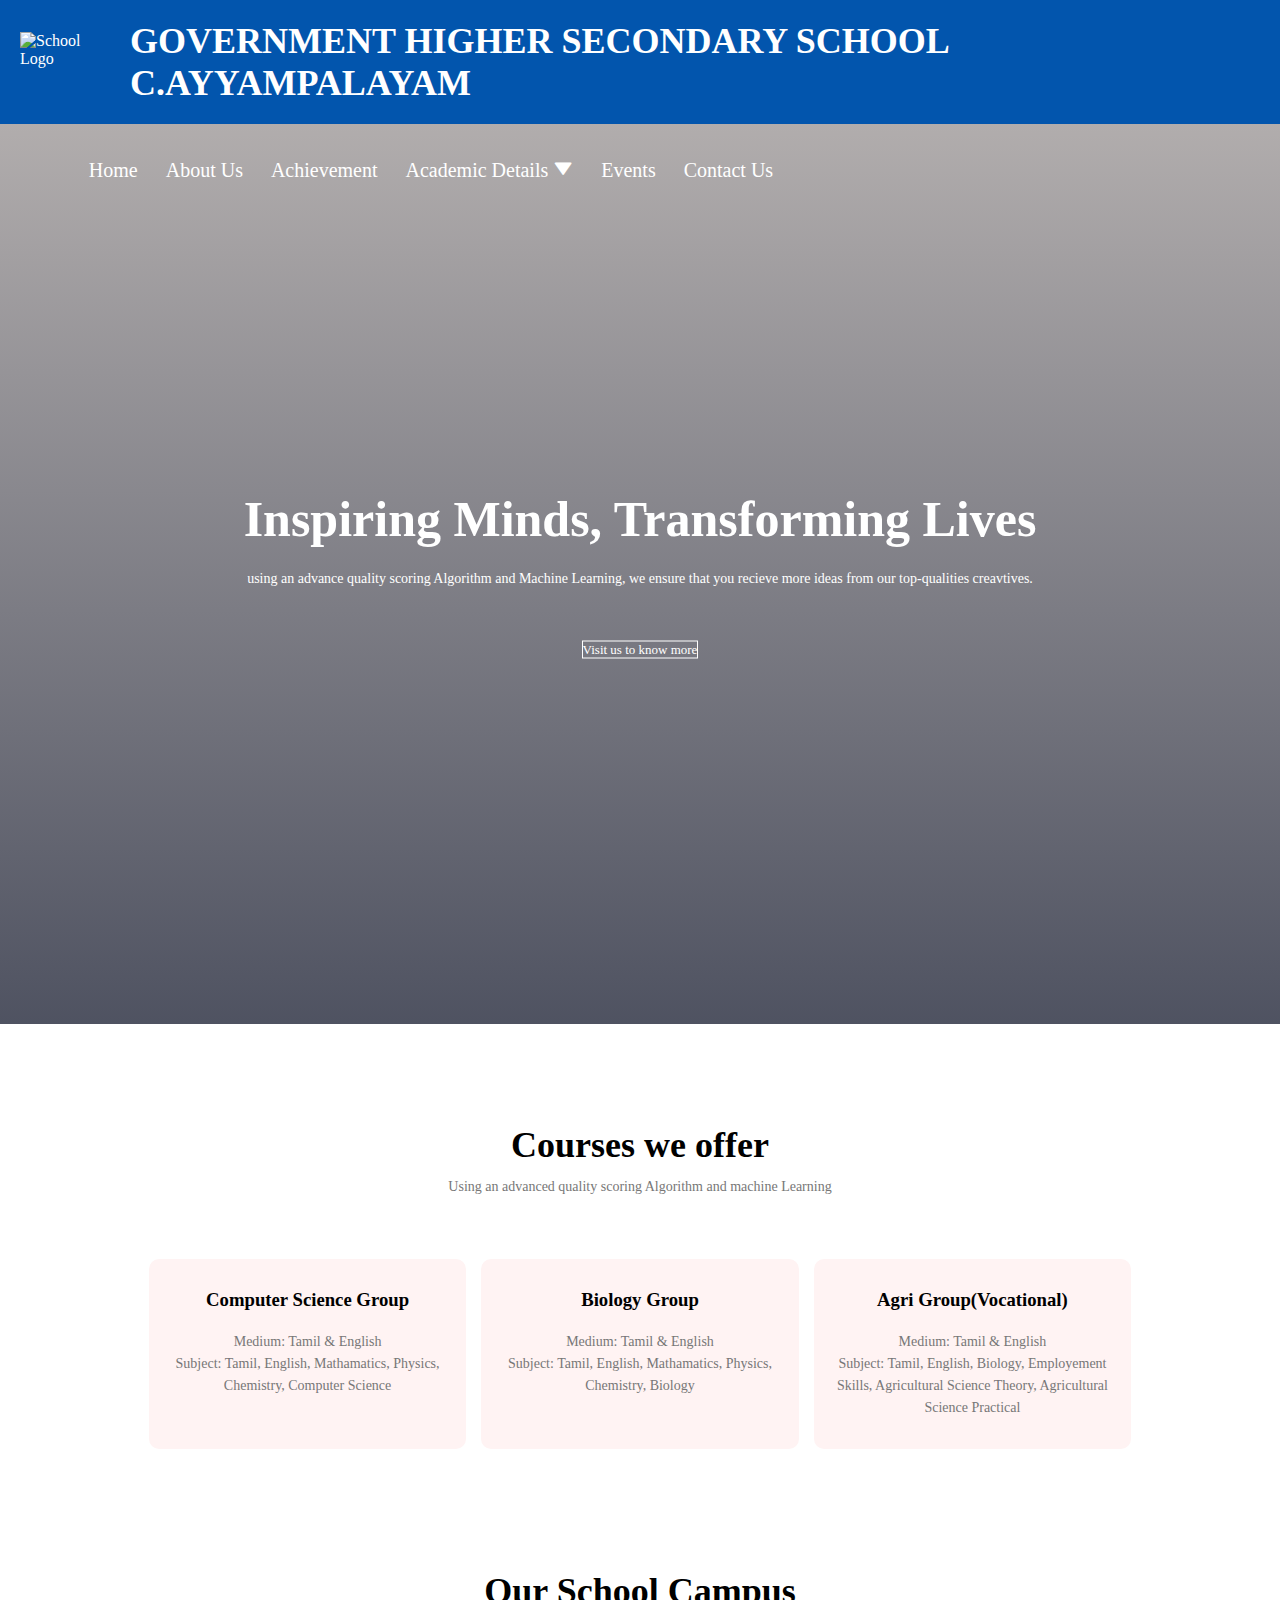
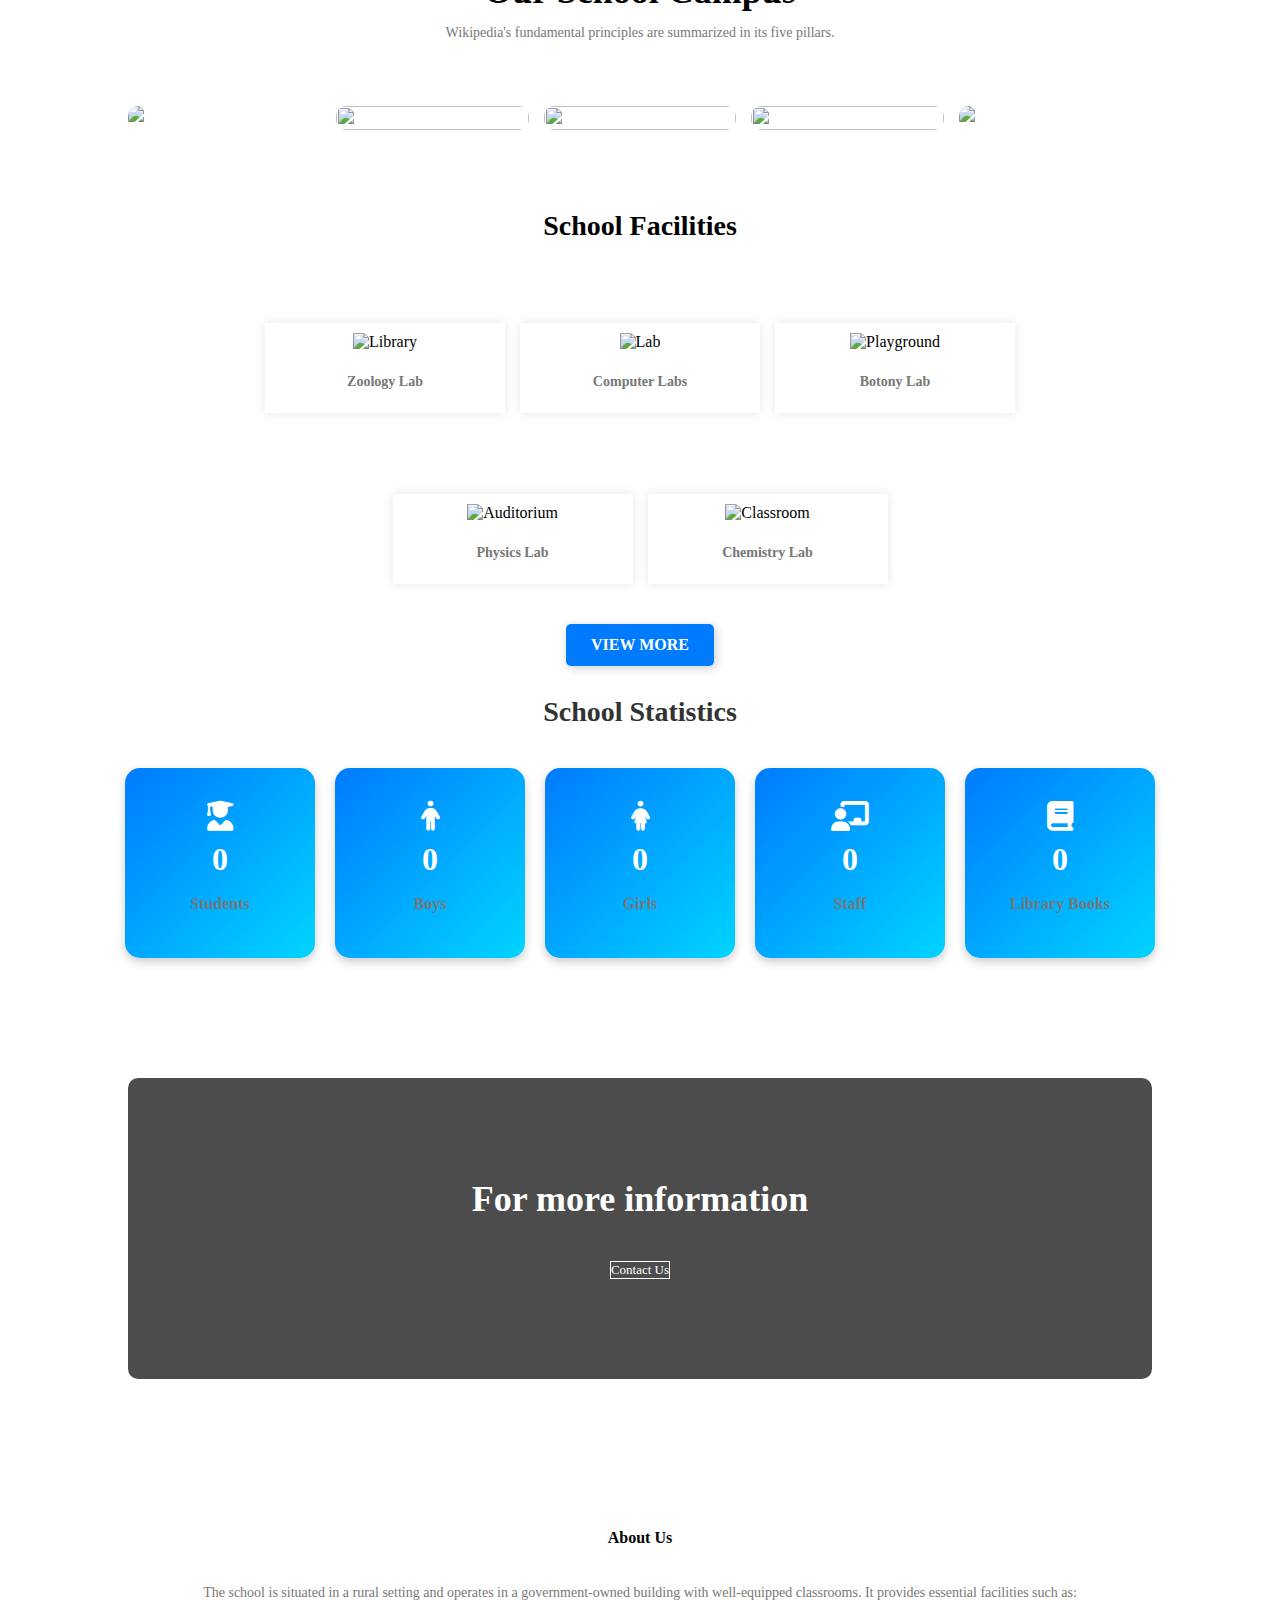
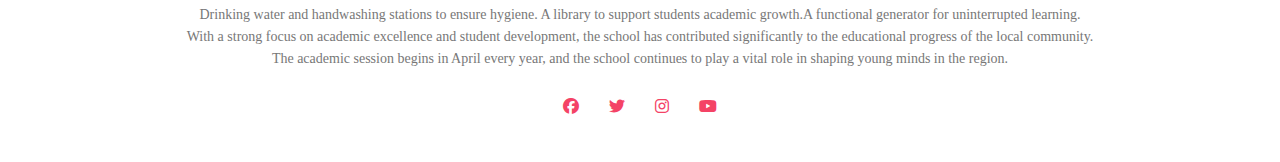
==== index.html @ c4cbe024 "Add files via upload" ====
<!DOCTYPE html>
<html lang="en">
    <head>
        <meta name=""viewport" content=""width=device-width, initical-scale="1.0">
        <title>GHSS C.AYYAMPALAYAM</title>
        <link rel="stylesheet" href="style233.css">
        <link rel="stylesheet" href="https://cdnjs.cloudflare.com/ajax/libs/font-awesome/6.5.1/css/all.min.css">
        <link rel="stylesheet" href="https://unpkg.com/boxicons@2.1.4/css/boxicons.min.css">
    </head>
    <body>
        <header>
            <img src="images/logo.png" alt="School Logo" class="logo">
            <h1>GOVERNMENT HIGHER SECONDARY SCHOOL C.AYYAMPALAYAM</h1>
        </header>
        <section class="header">
            <nav>      
                <div class="nav-links">
                    <ul>
                        <li><a href="index.html">Home</a></li>
                        <li><a href="about.html">About Us</a></li>
                        
                        <li><a href="achievements.html">Achievement</a></li>
                        <li class="dropdown">
                            <a href="#">Academic Details <i class='bx bxs-down-arrow'></i></a>
                            <ul class="dropdown-content">
                                <li><a href="staff_details_new.html">Staff Details</a></li>
                                <li><a href="std_high_rank.html">Student Rank</a></li>
                            </ul>
                        </li>
                        <li><a href="events_gallery.html">Events</a></li>
                        <li><a href="contact.html">Contact Us</a></li>
                        
                    </ul>
                </div>
            </nav>

            <div class="text-box">
                <h1>Inspiring Minds, Transforming Lives</h1>
                <p> using an advance quality scoring Algorithm and Machine Learning, we ensure that you recieve more ideas from our top-qualities creavtives.</p>
                <a href="" class="hero-btn">Visit us to know more</a>
            </div>
        </section>

        <!--courses-->
        <section class="course">
            <h1>Courses we offer</h1>
            <p>Using an advanced quality scoring Algorithm and machine Learning</p>

            <div class="row">
                <div class="course-col">
                    <h3> Computer Science Group</h3>
                    <p>Medium: Tamil & English<br>
                    Subject: Tamil, English, Mathamatics, Physics, Chemistry, Computer Science</p>
                </div>

                <div class="course-col">
                    <h3>Biology Group</h3>
                    <p>Medium: Tamil & English<br>
                        Subject: Tamil, English, Mathamatics, Physics, Chemistry, Biology</p>
                </div>

                <div class="course-col">
                    <h3>Agri Group(Vocational)</h3>
                    <p>Medium: Tamil & English<br>
                        Subject: Tamil, English, Biology, Employement Skills, Agricultural Science Theory, Agricultural Science Practical</p>
                </div>
            </div>
        </section>

        <!--...Campus...-->


        <section class="campus">
            <h1>Our School Campus</h1>
            <p>Wikipedia's fundamental principles are summarized in its five pillars.</p>

            <div class="row">

                <div class="campus-col">
                    <img src="images/school1.jpg">
                    <div class="layer">
                        <h3>Places</h3>
                    </div>
                </div>
                <div class="campus-col-1">
                    <img src="images/school2.jpg">
                    <div class="layer">
                        <h3>Places</h3>
                    </div>
                </div>
                <div class="campus-col-1">
                    <img src="images/school3.jpg">
                    <div class="layer">
                        <h3>Places</h3>
                    </div>
                </div>
                <div class="campus-col-1">
                    <img src="images/school4.jpg">
                    <div class="layer">
                        <h3>Places</h3>
                    </div>
                </div>
                <div class="campus-col">
                    <img src="images/school5.jpg">
                    <div class="layer">
                        <h3>Places</h3>
                    </div>
                </div>
            </div>
        </section>

        <!--facilities-->

        <section class="facilities">
            <h2 align="center">School Facilities</h2>
    
            <div class="gallery">
                <div class="row">
                    <div class="image-box"><img src="images/1.jpg" alt="Library"><p>Zoology Lab</p></div>
                    <div class="image-box"><img src="images/2.jpg" alt="Lab"><p>Computer Labs</p></div>
                    <div class="image-box"><img src="images/3.jpg" alt="Playground"><p>Botony Lab</p></div>
                </div>
                <div class="row">
                    <div class="image-box"><img src="images/4.jpg" alt="Auditorium"><p>Physics Lab</p></div>
                    <div class="image-box"><img src="images/5.jpg" alt="Classroom"><p>Chemistry Lab</p></div>
                </div>
            </div>
    
            <!-- View More Button -->
    <div class="view-more">
        <a href="facilities.html" class="view-more-btn">View More</a>
    </div>
    
        </section>
 
        <!--........count.........-->
        <section class="stats-section">
            <h2 class="section-title" align="center">School Statistics</h2>
            <div class="counter-container">
                <div class="counter-box">
                    <i class="fas fa-user-graduate"></i>
                    <h1 class="count" data-target="1149">0</h1>
                    <p>Students</p>
                </div>
                <div class="counter-box">
                    <i class="fas fa-male"></i>
                    <h1 class="count" data-target="679">0</h1>
                    <p>Boys</p>
                </div>
                <div class="counter-box">
                    <i class="fas fa-female"></i>
                    <h1 class="count" data-target="470">0</h1>
                    <p>Girls</p>
                </div>
                <div class="counter-box">
                    <i class="fas fa-chalkboard-teacher"></i>
                    <h1 class="count" data-target="36">0</h1>
                    <p>Staff</p>
                </div>
                <div class="counter-box">
                    <i class="fas fa-book"></i>
                    <h1 class="count" data-target="2500">0</h1>
                    <p>Library Books</p>
                </div>
            </div>
        </section>
        
        <script src="count.js"></script>

        
        <!--...contact details...-->
        <section class="cd">
            <h1>For more information</h1>
            <a href="contact.html" class="hero-btn"> Contact Us</a>
        </section>

        <!--......footer......-->
        <section class="footer">
            <h4>About Us</h4>
            <p>The school is situated in a rural setting and operates in a government-owned building with well-equipped classrooms. It provides essential facilities such as:<br>
                
                
                Drinking water and handwashing stations to ensure hygiene. A library to support students academic growth.A functional generator for uninterrupted learning.<br>
            
                With a strong focus on academic excellence and student development, the school has contributed significantly to the educational progress of the local community.<br>
                The academic session begins in April every year, and the school continues to play a vital role in shaping young minds in the region.</p>

                <div class="icons">
                    <a href="#"><i class="fa-brands fa-facebook"></i></a>
                    <a href="#"><i class="fa-brands fa-twitter"></i></a>
                    <a href="https://www.instagram.com/c._.ayyampalayam._.2006?igsh=azgyZ2EzY3lhY2k1"><i class="fa-brands fa-instagram"></i></a>
                    <a href="https://youtu.be/IB4HMEXXkqI?si=8W9Tdc5kj6ULuCeM"><i class="fa-brands fa-youtube"></i></a>
                </div>

            
        </section>

    </body>
</html>
---- style233.css ----
*{
    margin: 0;
    padding: 0;
}

/* Header */
header {
    background: #0255ad;
    color: white;
    padding: 20px;
    display: flex;
    align-items: center;
    justify-content: center;
}

header .logo {
    height: 60px;
    margin-right: 15px;
}

h1 {
    font-size: 24px;
}

.header{
    min-height: 100vh;
    width: 100%;
    background-image: linear-gradient(rgba(144, 138, 138, 0.7), rgba(4,9,30,0.7)), url(images/front.jpg);
    background-position: center;
    background-size: cover;
    position: relative;
}

nav{
    
    display: flex;
    padding: 2% 6%;
    justify-content: space-between;
    align-items: center;
}
nav img{
    
    width: 200px;
    height: 50px;
    left: 0;
    top: 100px;
}

.nav-links ul li{

    list-style: none;
    display: inline-block;
    padding: 8px 12px;
    position: relative;
}

.nav-links ul li::after{
    content: '';
    width: 0%;
    height: 2px;
    
    display: block;
    margin: auto;
    transition: 0.5;
}
.nav-links ul li:hover::after{
    width: 100%;
}
.nav-links ul li a{
    text-decoration: none;
    color: rgb(255, 255, 255);
    font-size: 20px;
    font-family: 'Times New Roman', Times, serif;

}

.dropdown-content {
    display: none;
    position: absolute;
    background: transparent;
    min-width: 150px;
    box-shadow: 0 8px 16px rgba(0, 0, 0, 0.2);
    z-index: 1;
    border-radius: 5px;
}

.dropdown-content li a {
    padding: 10px;
    color: black;
}

.dropdown-content li a:hover {
    background: transparent;
} 

.dropdown:hover .dropdown-content {
    display: block;
}

.text-box{
    width: 90%;
    color: white;
    position: absolute;
    top: 50%;
    left: 50%;
    transform: translate(-50%, -50%);
    text-align: center;
}
.text-box h1{
    font-size: 50px;;
}
.text-box p{
    margin: 10px 0 40px;
    font-size: 14px;
    color: white;
}
.hero-btn{
    display: inline-block;
    text-decoration: none;
    color: white;
    border: 1px solid white;
    font-size: 13px;
    background: transparent;
    position: relative;
    cursor: pointer;
}
.hero-btn:hover{
    border: 1px solid #f44366;
    background-color: #f44366;
    transition: 1s;
}


/*...course... */
.course{
    width: 80%;
    margin: auto;
    text-align: center;
    padding-top: 100px;
}

h1{
    font-size: 36px;
    font-weight: 600;
}

p{
    color: #777;
    font-size: 14px;
    font-weight: 300;
    line-height: 22px;
    padding: 10px;
}

.row{
    margin-top: 5%;
    display: flex;
    justify-content: space-between;
}

.course-col{
    flex-basis: 31%;
    background: #fff3f3;
    border-radius: 10px;
    margin-bottom: 5%;
    padding: 20px 12px;
    box-sizing: border-box;
    transition: 0.5s;
    cursor: pointer;
}

h3{
    text-align: center;
    font-weight: 600;
    margin: 10px 0;
}

.course-col:hover{
    box-shadow: 0 0 20px 0px rgba(221, 4, 4, 0.2);
}

/* ...Campus... */

.campus{
    width: 80%;
    margin: auto;
    text-align: center;
    padding-top: 50px;
}

.campus-col{
    flex-basis: 32%;
    border-radius: 10px;
    margin-bottom: 30px;
    position: relative;
    overflow: hidden;
}

.campus-col img{
    width: 100%;
    display: block;
}

.layer{
    background: transparent;
    height: 100%;
    width: 100%;
    position: absolute;
    top: 0;
    left: 0;
    transition: 0.5s;
}

.layer:hover{
    background: rgba(126, 89, 145, 0.5);
}

.campus-col-1{
    flex-basis: 32%;
    border-radius: 10px;
    margin-bottom: 30px;
    position: relative;
    overflow: hidden;
}

.campus-col-1 img{
    width: 100%;
    height: 100%;
    display: block;
}

.layer h3{
    width: 100%;
    font-weight: 500;
    color: black;
    font-size: 26px;
    bottom: 0;
    left: 50%;
    transform: translateX(-50%);
    position: absolute;
    opacity: 0;
    transition: 0.5s;
    font-family: Arial, Helvetica, sans-serif;
}

.layer:hover h3{
    bottom: 49%;
    opacity: 1;
}

/* ...facilities... */


/* Facilities Section */
.facilities {
    padding: 30px;
}

h2 {
    font-size: 28px;
    margin-bottom: 20px;
}

/* Gallery */
.gallery {
    display: flex;
    flex-direction: column;
    align-items: center;
}

.row {
    display: flex;
    justify-content: center;
    gap: 15px;
    margin-bottom: 20px;
}

/* Image Box */
.image-box {
    background: white;
    padding: 10px;
    box-shadow: 0px 0px 10px rgba(0, 0, 0, 0.1);
    text-align: center;
    width: 220px;
    transition: transform 0.3s ease-in-out, box-shadow 0.3s ease-in-out;
}

.image-box img {
    width: 100%;
    height: 150px;
    object-fit: cover;
    transition: transform 0.3s ease-in-out;
}

/* Hover Effect */
.image-box:hover {
    transform: scale(1.1); /* Zoom in effect */
    box-shadow: 0px 5px 15px rgba(0, 0, 0, 0.3); /* Shadow effect */
}

.image-box:hover img {
    transform: scale(1.05);
}

/* Image Text */
.image-box p {
    font-size: 14px;
    font-weight: bold;
    margin-top: 10px;
}

/* View More Button */
.view-more {
    margin-top: 20px;
}

.view-more-btn {
    display: inline-block;
    padding: 10px 20px;
    background: #007bff;
    color: white;
    text-decoration: none;
    border-radius: 5px;
    font-size: 16px;
    transition: background 0.3s ease-in-out;
}

.view-more-btn:hover {
    background: #0056b3;
}

/* View More Button */
.view-more {
    text-align: center; /* Centers the button */
    margin-top: 20px;
}

.view-more-btn {
    display: inline-block;
    padding: 12px 25px;
    background: #007bff; /* Blue background */
    color: white;
    font-size: 16px;
    font-weight: bold;
    text-transform: uppercase;
    border: none;
    border-radius: 5px;
    cursor: pointer;
    text-decoration: none;
    transition: background 0.3s ease-in-out, transform 0.2s ease-in-out;
    box-shadow: 2px 2px 10px rgba(0, 0, 0, 0.2);
}

/* Hover Effect */
.view-more-btn:hover {
    background: #0056b3; /* Darker blue */
    transform: scale(1.05); /* Slight zoom effect */
}

/* ....count..... */
.section-title {
    font-size: 28px;
    font-weight: bold;
    margin-bottom: 20px;
    color: #333;
}

/* Counter Container */
.counter-container {
    display: flex;
    justify-content: center;
    gap: 20px;
    flex-wrap: wrap;
    padding: 20px;
}

/* Counter Box */
.counter-box {
    background: linear-gradient(135deg, #007bff, #00d4ff);
    color: white;
    padding: 20px;
    width: 150px;
    height: 150px;
    border-radius: 15px;
    display: flex;
    flex-direction: column;
    justify-content: center;
    align-items: center;
    box-shadow: 0px 4px 10px rgba(0, 0, 0, 0.2);
}

/* Icons */
.counter-box i {
    font-size: 30px;
    margin-bottom: 10px;
}

/* Counter Numbers */
.count {
    font-size: 32px;
    font-weight: bold;
    margin-bottom: 5px;
}

/* Counter Labels */
.counter-box p {
    font-size: 16px;
    font-weight: bold;
}

/* ...contact details... */

.cd{
    margin: 100px auto;
    width: 80%;
    background-image: linear-gradient(rgba(0, 0, 0, 0.7), rgba(0, 0, 0, 0.7)),
    url(images/contact.jpeg);
    background-position: center;
    border-radius: 10px;
    text-align: center;
    padding: 100px 0;

}

.cd h1{
    color: white;
    margin-bottom: 40px;
    padding: 0;
}

/* ......footer........ */

.footer{
    width: 100%;
    text-align: center;
    padding: 30px 0;
}

.footer h4{
    margin-bottom: 25px;
    margin-top: 20px;
    font-weight: 600;
}

.icons .fa-brands{
    color: #f44366;
    margin: 0 13px;
    cursor: pointer;
    padding: 18px 0;
}

/* .....about us page....... */

.sub-header{
    height: 40vh;
    width: 100%;
    background-image: linear-gradient(rgba(4, 9, 30, 0.7), rgba(4, 9, 30, 0.7)),
    url(images/background.jpg);
    background-position: center;
    background-size: cover;
    text-align: center;
    color: rgb(155, 95, 95);
}

.sub-header h1{
    margin-top: 100px;
}

.s-footer{
    width: 100%;
    text-align: center;
    padding: 30px 0;
}

.s-footer h4{
    margin-bottom: 25px;
    margin-top: 100px;
    font-weight: 600;
}

.about-us{
    width: 80%;
    margin: auto;
    padding-top: 80px;
    padding-bottom: 50px;
}

.about-col{
    flex-basis: 48%;
    padding: 30px 2px;
}

.about-col img{
    width: 100%;
}

.about-col h1{
    padding: 0;
}

.about-col p{
    padding: 15px 0 25px;
}

/* ..........contact us............ */

.location{
    width: 80%;
    margin: auto;
    padding: 80px;
}

.location iframe{
    width: 100%;
}

.contact-us{
    width: 80%;
    margin: auto;
}

.contact-col{
    flex-basis: 48%;
    margin-bottom: 30px;
}

.contact-col div{
    display: flex;
    align-items: center;
    margin-bottom: 40px;
}

.contact-col div .fa{
    font-size: 28px;
    color: #f44366;
    margin: 10px;
    margin-right: 30px;
}

.contact-col div h5{
    font-size: 20px;
    margin-bottom: 5px;
    color: #555;
    font-weight: 400;

}

.contact-col div p{
    padding: 0 ;
}
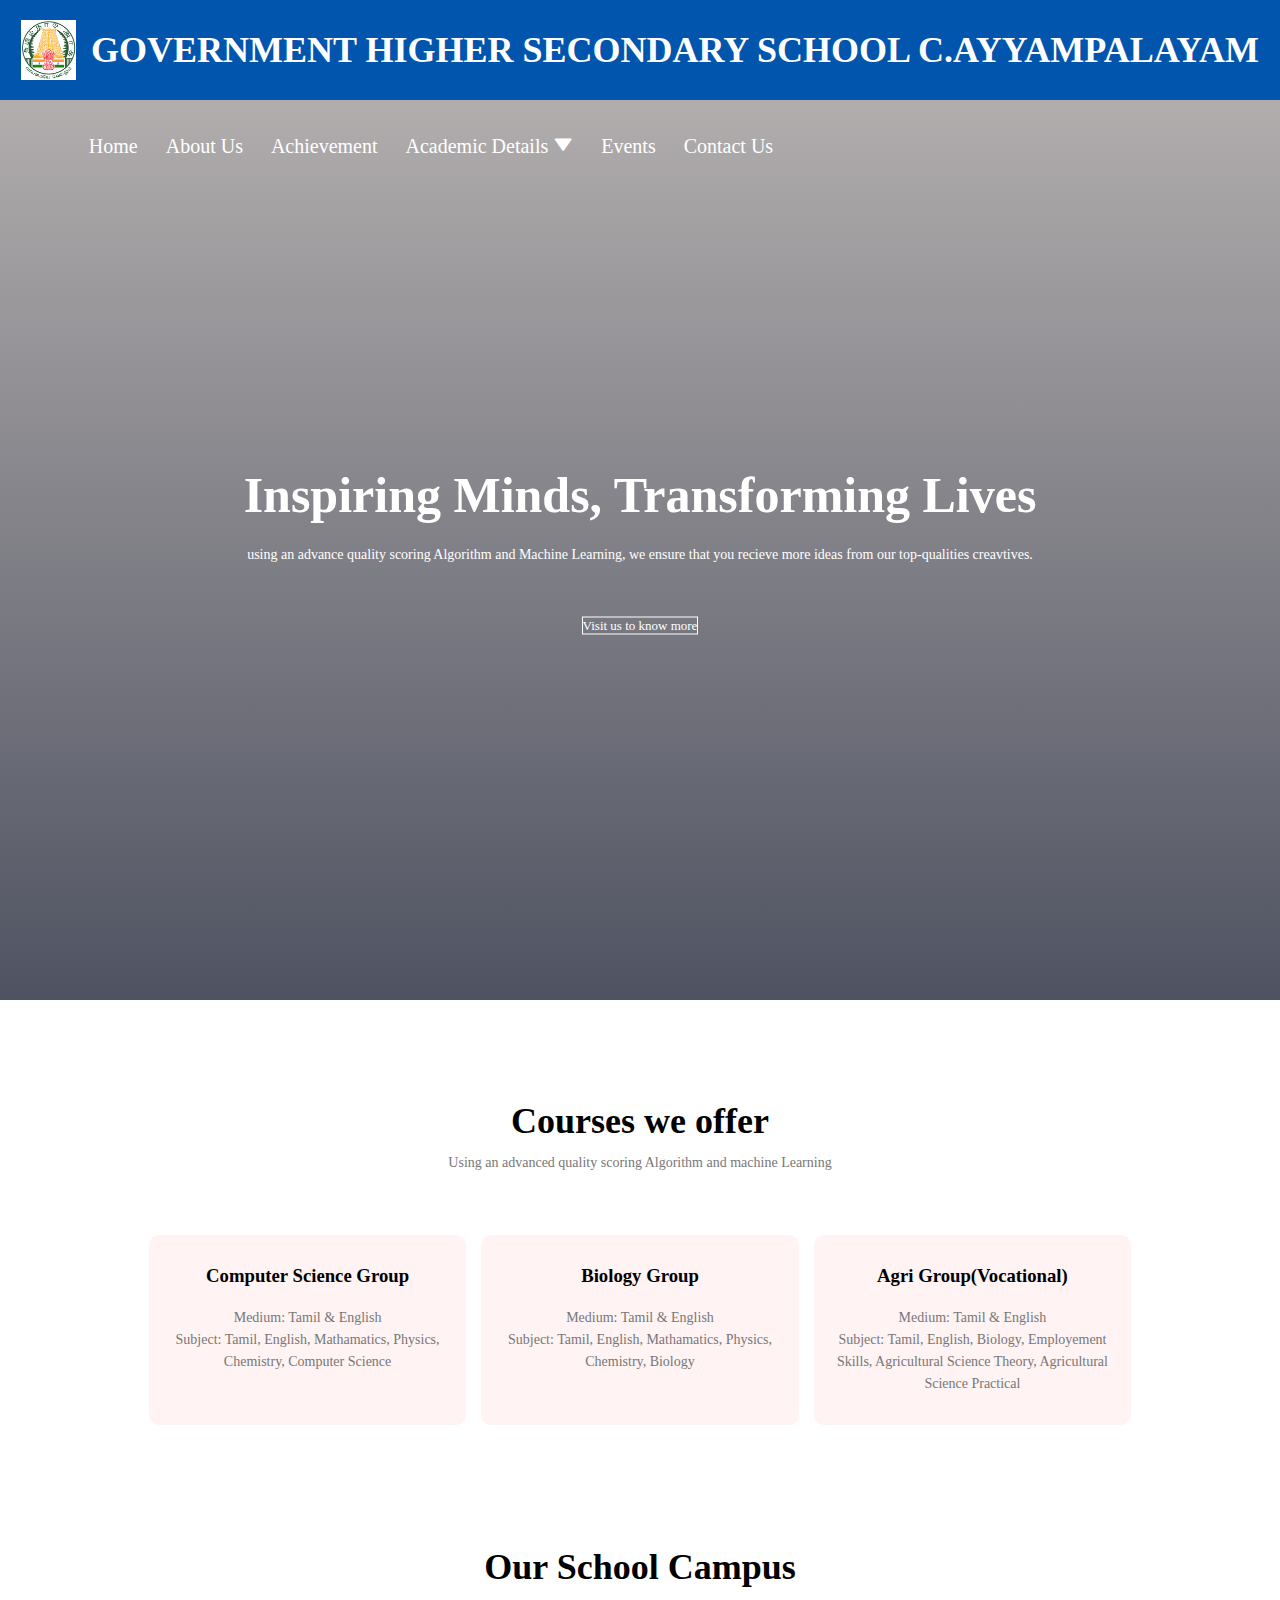
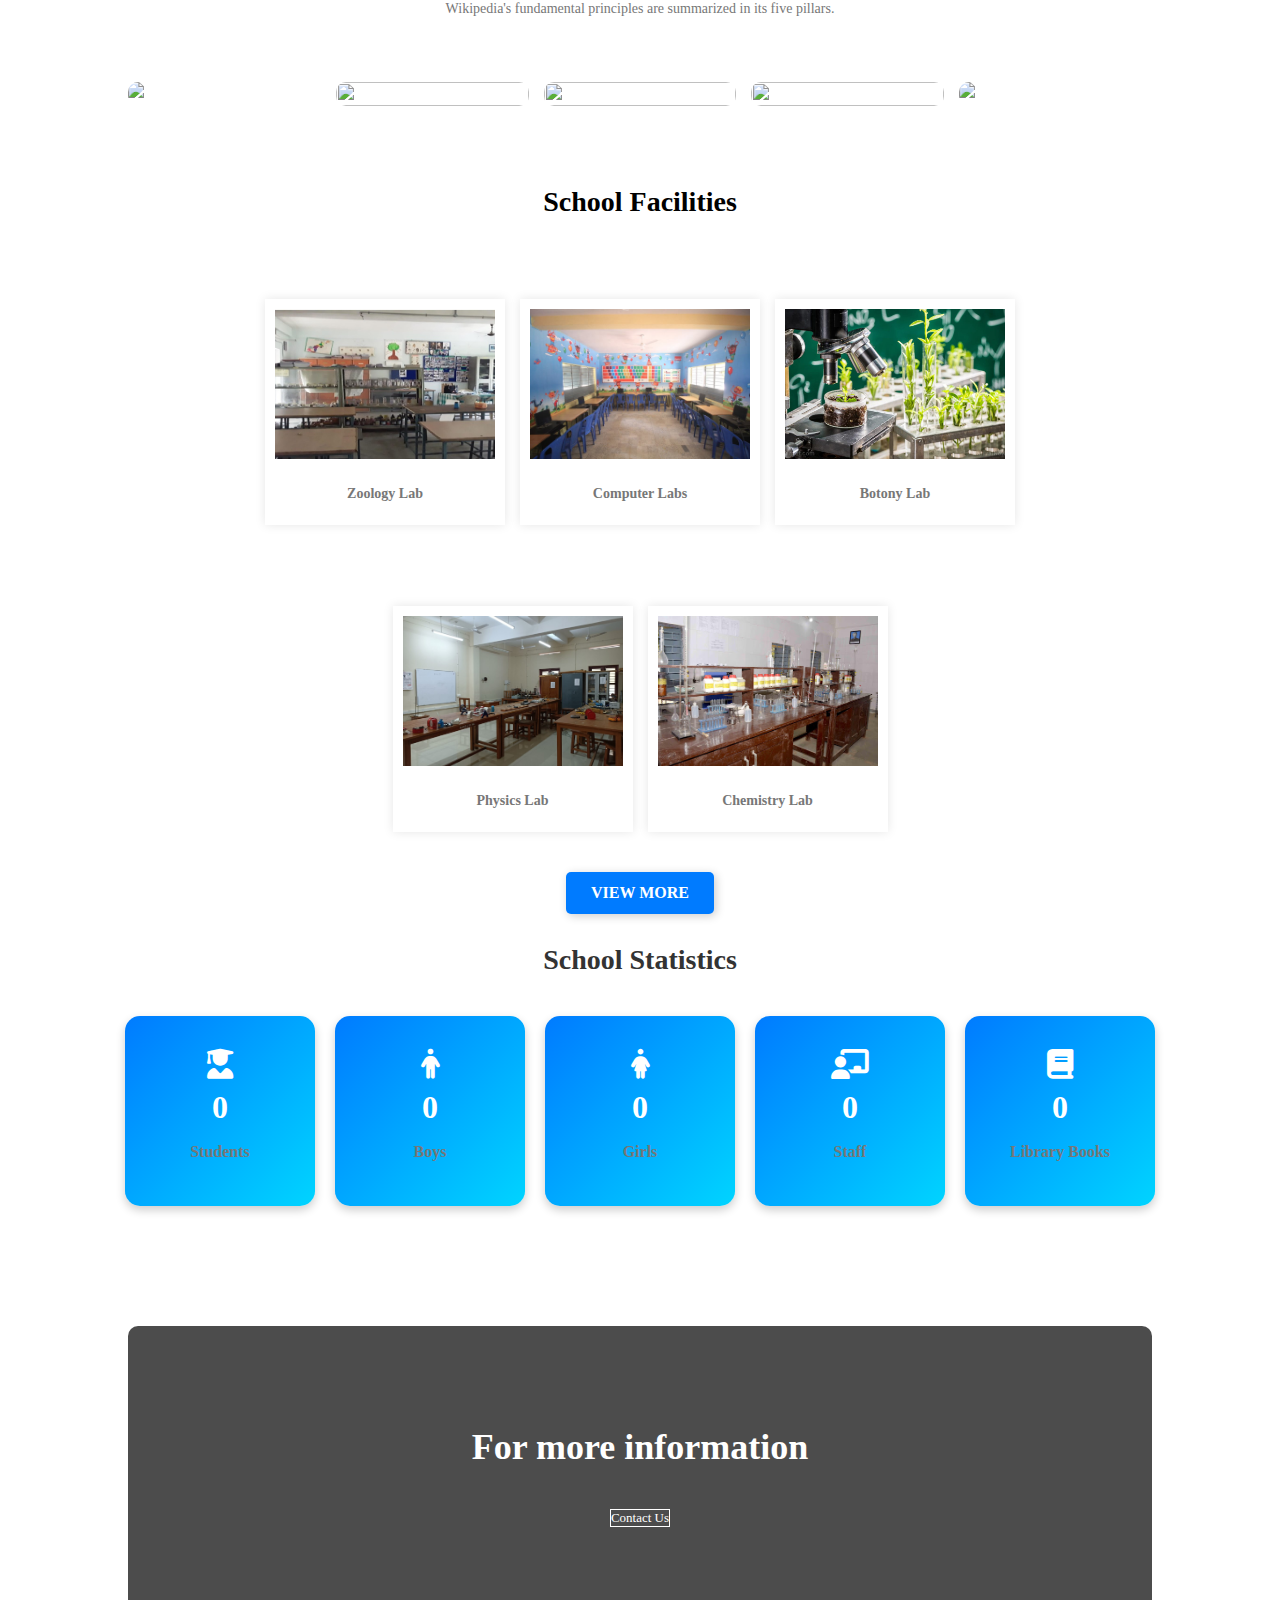
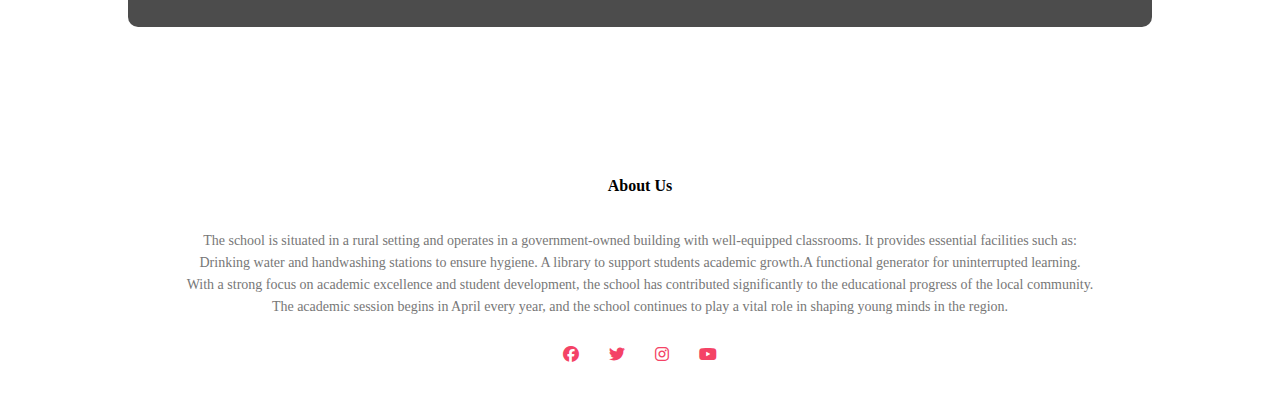
==== commit 871fd706: "index.html" ====
--- a/index.html
+++ b/index.html
@@ -9,7 +9,7 @@
     </head>
     <body>
         <header>
-            <img src="images/logo.png" alt="School Logo" class="logo">
+            <img src="logo.png" alt="School Logo" class="logo">
             <h1>GOVERNMENT HIGHER SECONDARY SCHOOL C.AYYAMPALAYAM</h1>
         </header>
         <section class="header">
@@ -116,13 +116,13 @@
     
             <div class="gallery">
                 <div class="row">
-                    <div class="image-box"><img src="images/1.jpg" alt="Library"><p>Zoology Lab</p></div>
-                    <div class="image-box"><img src="images/2.jpg" alt="Lab"><p>Computer Labs</p></div>
-                    <div class="image-box"><img src="images/3.jpg" alt="Playground"><p>Botony Lab</p></div>
+                    <div class="image-box"><img src="1.jpg" alt="Library"><p>Zoology Lab</p></div>
+                    <div class="image-box"><img src="2.jpg" alt="Lab"><p>Computer Labs</p></div>
+                    <div class="image-box"><img src="3.jpg" alt="Playground"><p>Botony Lab</p></div>
                 </div>
                 <div class="row">
-                    <div class="image-box"><img src="images/4.jpg" alt="Auditorium"><p>Physics Lab</p></div>
-                    <div class="image-box"><img src="images/5.jpg" alt="Classroom"><p>Chemistry Lab</p></div>
+                    <div class="image-box"><img src="4.jpg" alt="Auditorium"><p>Physics Lab</p></div>
+                    <div class="image-box"><img src="5.jpg" alt="Classroom"><p>Chemistry Lab</p></div>
                 </div>
             </div>
     
@@ -196,4 +196,4 @@
         </section>
 
     </body>
-</html>+</html>
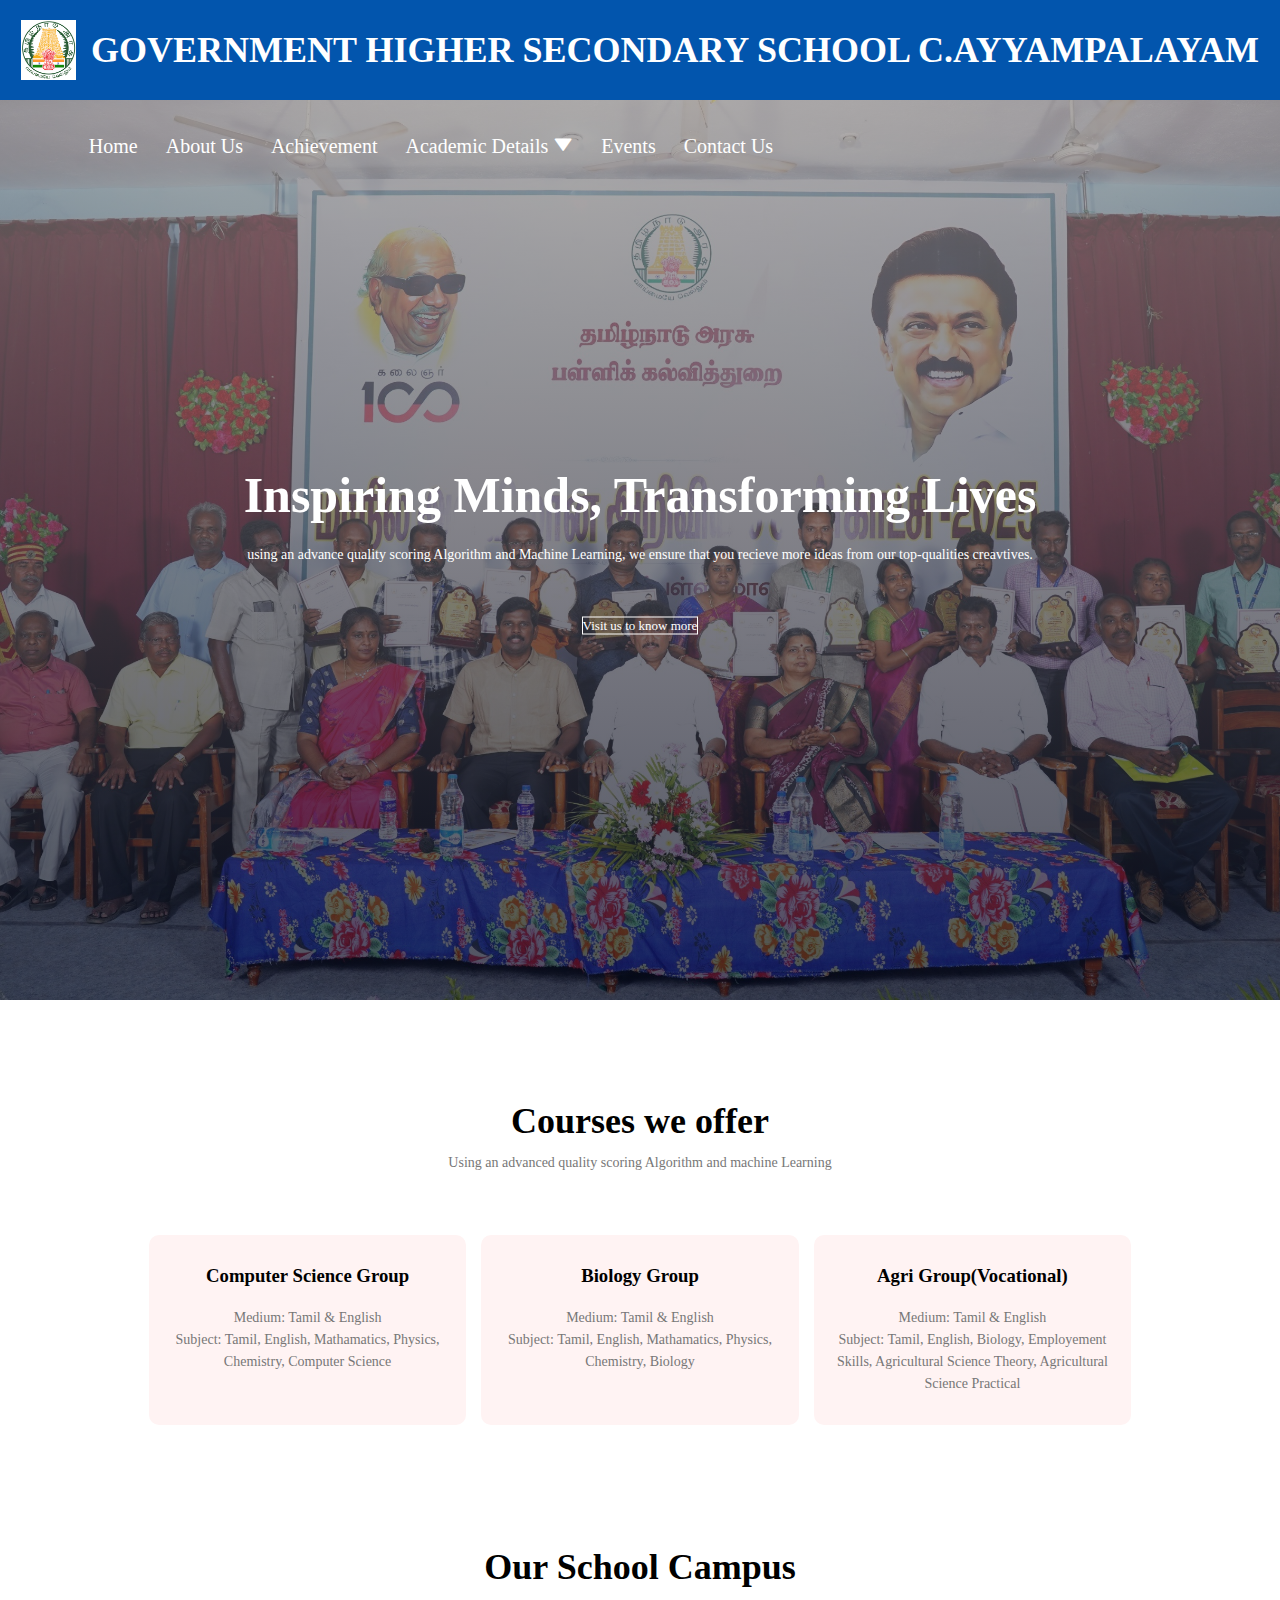
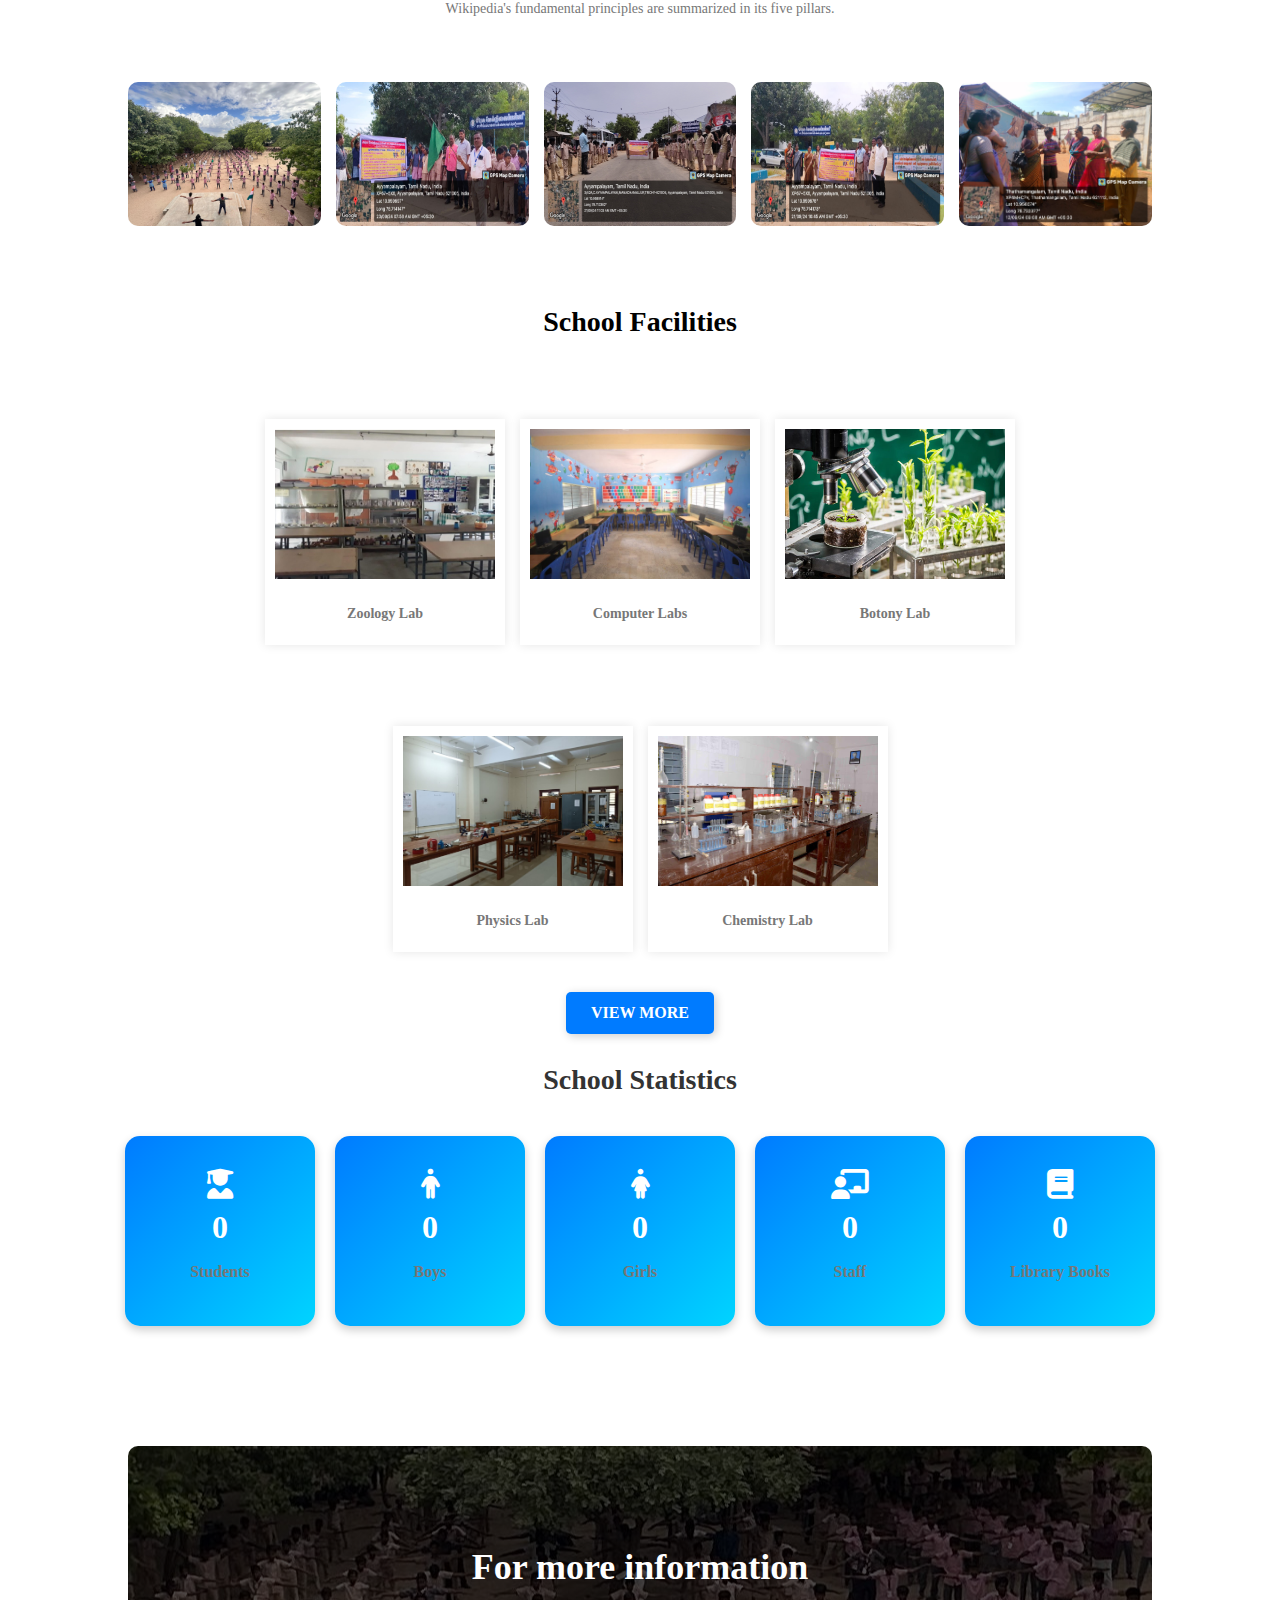
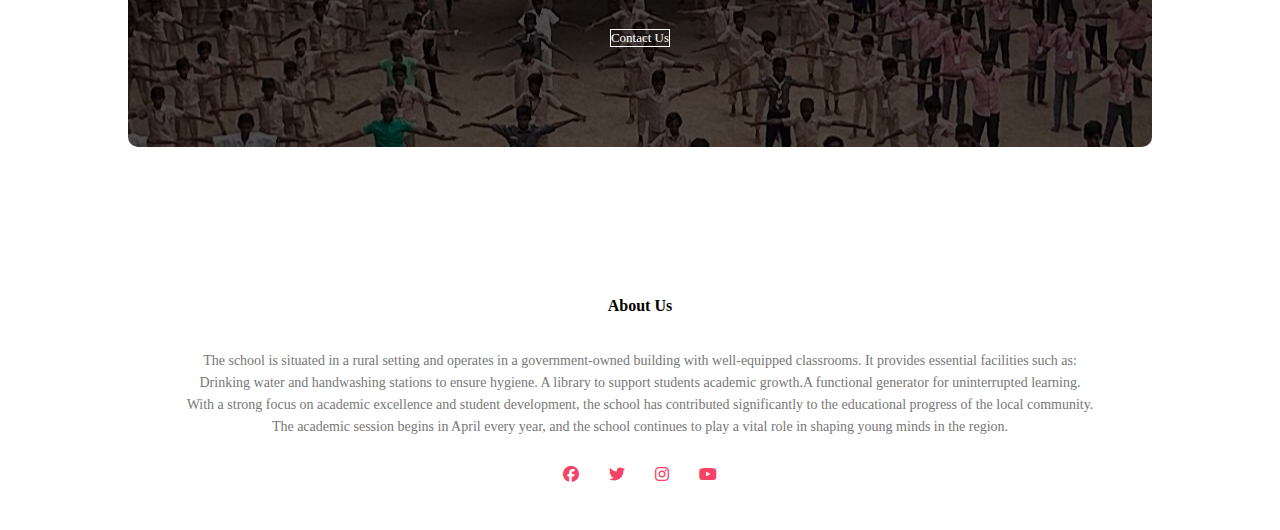
==== commit 28863493: "index.html" ====
--- a/index.html
+++ b/index.html
@@ -77,31 +77,31 @@
             <div class="row">
 
                 <div class="campus-col">
-                    <img src="images/school1.jpg">
+                    <img src="school1.jpg">
                     <div class="layer">
                         <h3>Places</h3>
                     </div>
                 </div>
                 <div class="campus-col-1">
-                    <img src="images/school2.jpg">
+                    <img src="school2.jpg">
                     <div class="layer">
                         <h3>Places</h3>
                     </div>
                 </div>
                 <div class="campus-col-1">
-                    <img src="images/school3.jpg">
+                    <img src="school3.jpg">
                     <div class="layer">
                         <h3>Places</h3>
                     </div>
                 </div>
                 <div class="campus-col-1">
-                    <img src="images/school4.jpg">
+                    <img src="school4.jpg">
                     <div class="layer">
                         <h3>Places</h3>
                     </div>
                 </div>
                 <div class="campus-col">
-                    <img src="images/school5.jpg">
+                    <img src="school5.jpg">
                     <div class="layer">
                         <h3>Places</h3>
                     </div>
--- a/style233.css
+++ b/style233.css
@@ -25,7 +25,7 @@
 .header{
     min-height: 100vh;
     width: 100%;
-    background-image: linear-gradient(rgba(144, 138, 138, 0.7), rgba(4,9,30,0.7)), url(images/front.jpg);
+    background-image: linear-gradient(rgba(144, 138, 138, 0.7), rgba(4,9,30,0.7)), url(front.jpg);
     background-position: center;
     background-size: cover;
     position: relative;
@@ -414,7 +414,7 @@
     margin: 100px auto;
     width: 80%;
     background-image: linear-gradient(rgba(0, 0, 0, 0.7), rgba(0, 0, 0, 0.7)),
-    url(images/contact.jpeg);
+    url(contact.jpeg);
     background-position: center;
     border-radius: 10px;
     text-align: center;
@@ -455,7 +455,7 @@
     height: 40vh;
     width: 100%;
     background-image: linear-gradient(rgba(4, 9, 30, 0.7), rgba(4, 9, 30, 0.7)),
-    url(images/background.jpg);
+    url(background.jpg);
     background-position: center;
     background-size: cover;
     text-align: center;
@@ -547,4 +547,4 @@
 
 .contact-col div p{
     padding: 0 ;
-}+}
